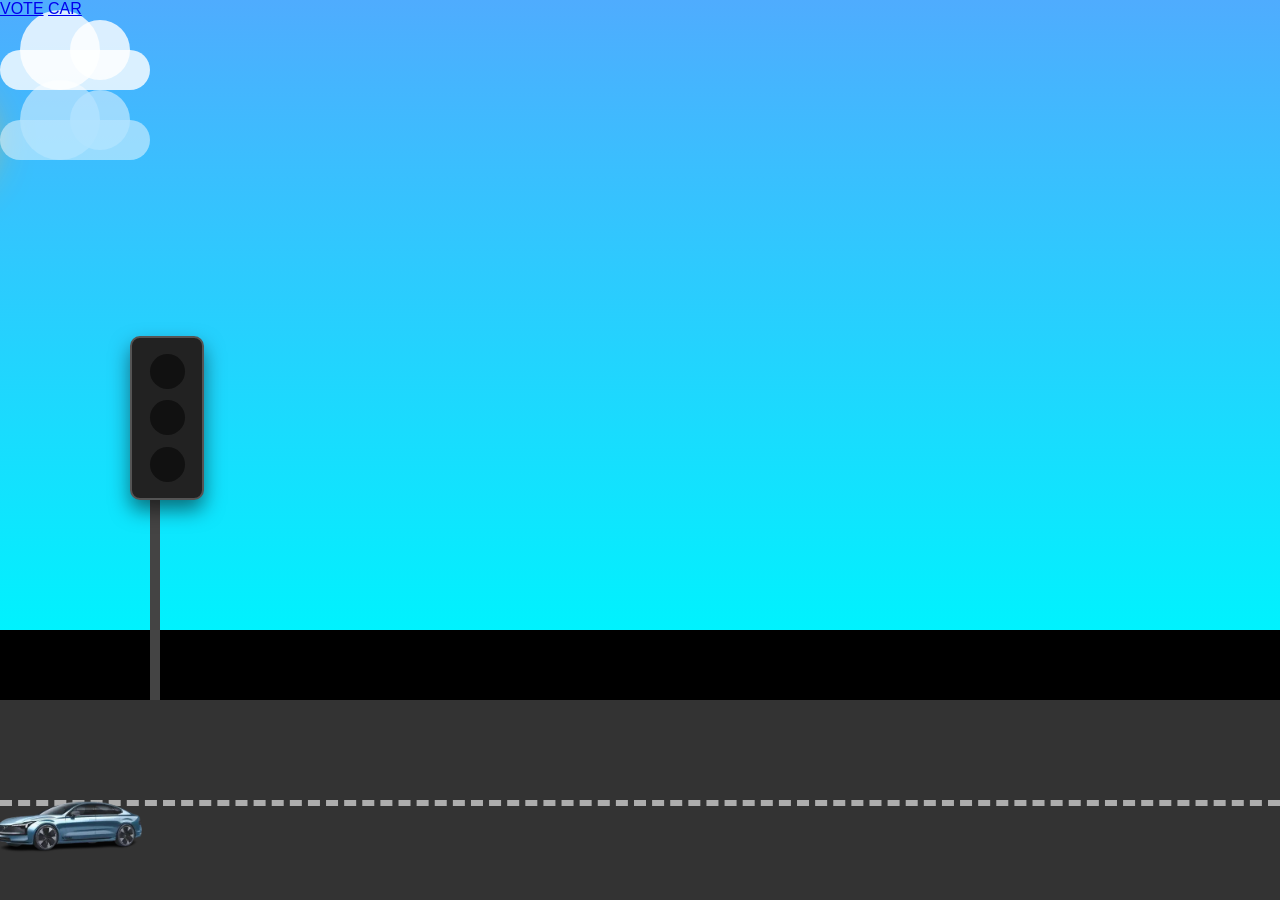
==== index.html @ 588d1410 "Initial commit" ====
<!DOCTYPE html>
<html lang="en">

<head>
    <meta charset="UTF-8">
    <meta name="viewport" content="width=device-width, initial-scale=1.0">
    <title>Document</title>
    <link rel="stylesheet" href="style.css">
</head>

<body>
    <div class="sky">
        <div class="sun"></div>
        <div class="moon"></div>
        <div class="cloud cloud1"></div>
        <div class="cloud cloud2"></div>
    </div>

    <div class="traffic-light-pole"></div>
    <div class="traffic-light">
        <div class="light red" id="box1"></div>
        <div class="light yellow" id="box2"></div>
        <div class="light green" id="box3"></div>
    </div>

    <div id="road">
        <div class="lines"></div>
        <img src="car.jpg" alt="car" class="car">
    </div>
    <a href="../vote.html">VOTE</a>
    <a href="../cal.html">CAR</a>
</body>
</html>
---- style.css ----
:root {
    --sky-day: linear-gradient(to bottom, #4facfe 0%, #00f2fe 100%);
    --sky-night: linear-gradient(to bottom, #0f0c29, #302b63, #24243e);
    --road-color: #333;
}

body {
    margin: 0;
    overflow: hidden;
    font-family: 'Segoe UI', Tahoma, Geneva, Verdana, sans-serif;
    background: #000;
}

/* Sky and Day/Night Cycle */
.sky {
    position: fixed;
    top: 0;
    left: 0;
    width: 100%;
    height: 70%;
    background: var(--sky-day);
    animation: dayNightCycle 20s infinite linear;
    z-index: -1;
}

@keyframes dayNightCycle {
    0%, 40% { background: var(--sky-day); }
    50%, 90% { background: var(--sky-night); }
    100% { background: var(--sky-day); }
}

/* Sun and Moon */
.sun, .moon {
    position: absolute;
    width: 80px;
    height: 80px;
    border-radius: 50%;
    top: 100px;
    left: -100px;
}

.sun {
    background: radial-gradient(circle, #fff700, #ffaa00);
    box-shadow: 0 0 50px #ffaa00;
    animation: sunPath 20s infinite linear;
}

.moon {
    background: radial-gradient(circle, #ddd, #999);
    box-shadow: 0 0 30px rgba(255, 255, 255, 0.5);
    animation: moonPath 20s infinite linear;
    animation-delay: 10s;
}

@keyframes sunPath {
    0% { left: -100px; top: 100px; }
    20% { left: 50%; top: 50px; }
    40% { left: 110%; top: 100px; }
    100% { left: 110%; top: 100px; }
}

@keyframes moonPath {
    0% { left: -100px; top: 100px; }
    20% { left: 50%; top: 50px; }
    40% { left: 110%; top: 100px; }
    100% { left: 110%; top: 100px; }
}

/* Clouds */
.cloud {
    position: absolute;
    background: rgba(255, 255, 255, 0.8);
    width: 150px;
    height: 40px;
    border-radius: 20px;
    animation: moveClouds 30s infinite linear;
}

.cloud::after, .cloud::before {
    content: '';
    position: absolute;
    background: rgba(255, 255, 255, 0.8);
    border-radius: 50%;
}

.cloud::after { width: 80px; height: 80px; top: -40px; left: 20px; }
.cloud::before { width: 60px; height: 60px; top: -30px; left: 70px; }

.cloud1 { top: 50px; animation-duration: 40s; }
.cloud2 { top: 120px; animation-duration: 60s; opacity: 0.6; }

@keyframes moveClouds {
    from { left: -200px; }
    to { left: 100%; }
}

/* Traffic Light */
.traffic-light-pole {
    position: fixed;
    bottom: 200px;
    left: 150px;
    width: 10px;
    height: 300px;
    background: #444;
}

.traffic-light {
    position: fixed;
    bottom: 400px;
    left: 130px;
    width: 50px;
    height: 140px;
    background: #222;
    padding: 10px;
    border-radius: 10px;
    display: flex;
    flex-direction: column;
    justify-content: space-around;
    align-items: center;
    border: 2px solid #555;
    box-shadow: 0 10px 20px rgba(0,0,0,0.5);
}

.light {
    width: 35px;
    height: 35px;
    border-radius: 50%;
    background: #111;
    transition: all 0.3s;
}

.light.red { animation: redCycle 15s infinite; }
.light.yellow { animation: yellowCycle 15s infinite; }
.light.green { animation: greenCycle 15s infinite; }

@keyframes redCycle {
    0%, 33% { background: #ff0000; box-shadow: 0 0 20px #ff0000; }
    34%, 100% { background: #330000; box-shadow: none; }
}

@keyframes greenCycle {
    0%, 33% { background: #003300; box-shadow: none; }
    34%, 66% { background: #00ff00; box-shadow: 0 0 20px #00ff00; }
    67%, 100% { background: #003300; box-shadow: none; }
}

@keyframes yellowCycle {
    0%, 66% { background: #333300; box-shadow: none; }
    67%, 95% { background: #ffff00; box-shadow: 0 0 20px #ffff00; }
    96%, 100% { background: #333300; box-shadow: none; }
}

/* Road and Car */
#road {
    position: fixed;
    bottom: 0;
    width: 100%;
    height: 200px;
    background-color: var(--road-color);
}

.lines {
    position: absolute;
    top: 50%;
    width: 100%;
    height: 6px;
    border-top: 6px dashed #fff;
    opacity: 0.6;
}

.car {
    position: absolute;
    bottom: 20px;
    width: 150px;
    animation: moveCar 6s linear infinite;
}

@keyframes moveCar {
    0% { left: 110%; }
    100% { left: -200px; }
}
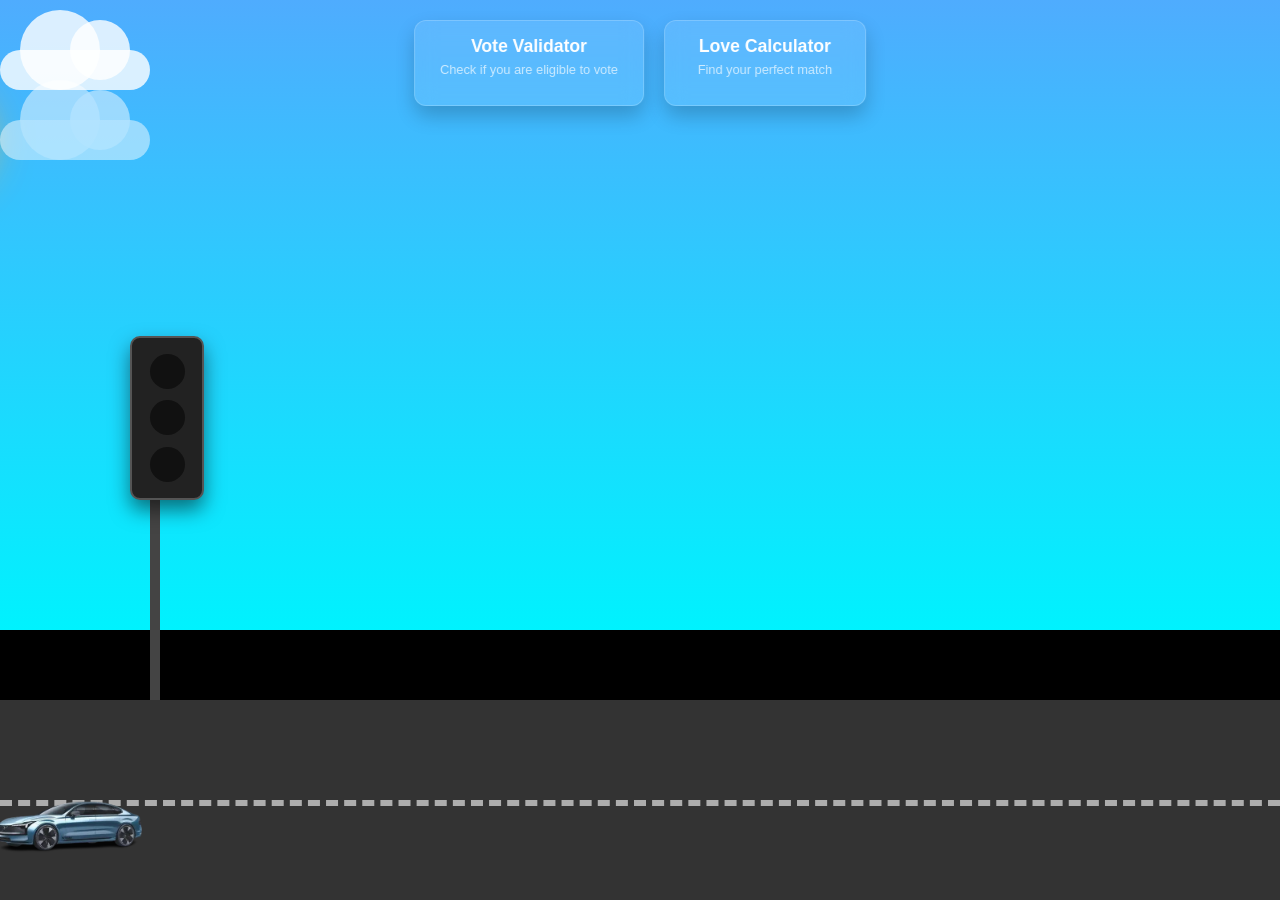
==== commit bffd8508: "feat: Add love calculator and vote validator pages with a new navigation hub and associated styles." ====
--- a/index.html
+++ b/index.html
@@ -27,7 +27,17 @@
         <div class="lines"></div>
         <img src="car.jpg" alt="car" class="car">
     </div>
-    <a href="../vote.html">VOTE</a>
-    <a href="../cal.html">CAR</a>
+
+    <div class="hub-overlay">
+        <a href="vote/calculater/vote.html" class="hub-card">
+            <h2>Vote Validator</h2>
+            <p>Check if you are eligible to vote</p>
+        </a>
+        <a href="vote/calculater/cal.html" class="hub-card">
+            <h2>Love Calculator</h2>
+            <p>Find your perfect match</p>
+        </a>
+    </div>
 </body>
+
 </html>
--- a/style.css
+++ b/style.css
@@ -178,4 +178,76 @@
 @keyframes moveCar {
     0% { left: 110%; }
     100% { left: -200px; }
+}
+
+/* Navigation Hub Styles */
+.hub-overlay {
+    position: fixed;
+    top: 20px;
+    left: 50%;
+    transform: translateX(-50%);
+    display: flex;
+    gap: 20px;
+    z-index: 100;
+}
+
+.hub-card {
+    background: rgba(255, 255, 255, 0.1);
+    backdrop-filter: blur(10px);
+    -webkit-backdrop-filter: blur(10px);
+    border: 1px solid rgba(255, 255, 255, 0.2);
+    border-radius: 12px;
+    padding: 15px 25px;
+    width: auto;
+    min-width: 150px;
+    text-align: center;
+    cursor: pointer;
+    transition: all 0.3s ease;
+    text-decoration: none;
+    color: white;
+    box-shadow: 0 10px 20px rgba(0, 0, 0, 0.2);
+}
+
+.hub-card:hover {
+    transform: translateY(-5px);
+    background: rgba(255, 255, 255, 0.2);
+    box-shadow: 0 15px 30px rgba(0, 0, 0, 0.3);
+    border-color: rgba(255, 255, 255, 0.4);
+}
+
+.hub-card h2 {
+    margin: 0;
+    font-size: 1.1rem;
+    font-weight: 600;
+}
+
+.hub-card p {
+    font-size: 0.8rem;
+    opacity: 0.7;
+    margin-top: 5px;
+}
+
+/* Back Button Styles */
+.back-btn {
+    position: absolute;
+    top: 20px;
+    left: 20px;
+    background: rgba(255, 255, 255, 0.15);
+    backdrop-filter: blur(10px);
+    border: 1px solid rgba(255, 255, 255, 0.3);
+    color: white;
+    padding: 10px 20px;
+    border-radius: 30px;
+    text-decoration: none;
+    font-size: 0.9rem;
+    transition: all 0.3s ease;
+    z-index: 1000;
+    display: flex;
+    align-items: center;
+    gap: 8px;
+}
+
+.back-btn:hover {
+    background: rgba(255, 255, 255, 0.25);
+    transform: translateX(-5px);
 }
